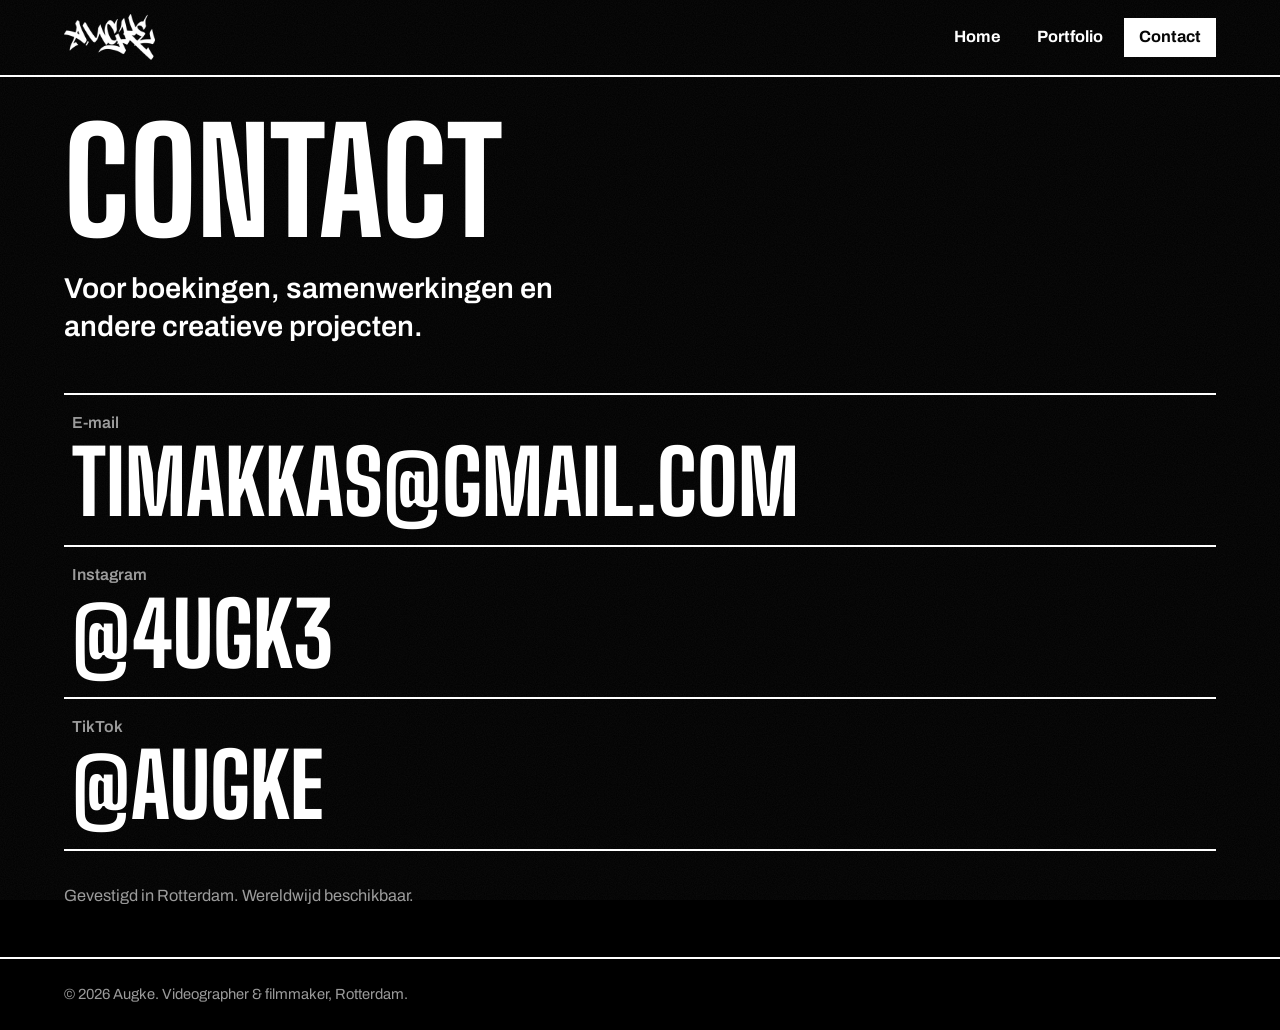
==== contact.html @ 2e0475d0 "Add files via upload" ====
<!doctype html><html lang="nl"><head><meta charset="utf-8">
<meta name="viewport" content="width=device-width,initial-scale=1"><meta name="theme-color" content="#000000">
<link rel="canonical" href="https://augke.com/contact.html">
<link rel="icon" href="favicon.ico" sizes="48x48"><link rel="icon" type="image/png" href="favicon-512.png" sizes="512x512"><link rel="apple-touch-icon" href="apple-touch-icon.png">
<link rel="preconnect" href="https://fonts.googleapis.com"><link rel="preconnect" href="https://fonts.gstatic.com" crossorigin>
<link href="https://fonts.googleapis.com/css2?family=Archivo:wght@400;600;700;800&family=Big+Shoulders+Display:wght@800&display=swap" rel="stylesheet">
<link rel="stylesheet" href="style.css">
<title>Augke</title>
<meta name="description" content="Boek Augke voor concertfilms, muziekvideo's en andere creatieve projecten.">
</head><body>
<header><div class="wrap"><a class="logo" href="index.html" aria-label="Augke, naar home"><img src="logo.png" alt="Augke"></a><nav aria-label="Hoofdmenu"><a href="index.html">Home</a><a href="portfolio.html">Portfolio</a><a href="contact.html" aria-current="page">Contact</a></nav></div></header>
<main class="wrap">
<h1 class="page-title">Contact</h1>
<p class="lead">Voor boekingen, samenwerkingen en andere creatieve projecten.</p>
<div style="margin-top:3rem">
<a class="contact-link" href="mailto:timakkas@gmail.com"><small>E-mail</small>timakkas@gmail.com</a>
<a class="contact-link" href="https://www.instagram.com/4ugk3" rel="noopener"><small>Instagram</small>@4ugk3</a>
<a class="contact-link" href="https://www.tiktok.com/@augke" rel="noopener"><small>TikTok</small>@augke</a>
</div>
<p style="margin-top:2rem;color:var(--g)">Gevestigd in Rotterdam. Wereldwijd beschikbaar.</p>
</main>
<footer><div class="wrap">© 2026 Augke. Videographer &amp; filmmaker, Rotterdam.</div></footer>
</body></html>
---- style.css ----
:root{--b:#000;--w:#fff;--g:#9a9a9a;--l:#333;
--head:'Big Shoulders Display','Arial Narrow',sans-serif;--body:'Archivo','Helvetica Neue',Arial,sans-serif}
*{box-sizing:border-box;margin:0;padding:0}
html{scroll-behavior:smooth}
body{background:var(--b);color:var(--w);font:1.02rem/1.6 var(--body);-webkit-font-smoothing:antialiased;position:relative}
body::after{content:"";position:fixed;inset:0;pointer-events:none;z-index:50;opacity:.09;background:url("data:image/svg+xml;utf8,%3Csvg xmlns='http://www.w3.org/2000/svg' width='220' height='220'%3E%3Cfilter id='n'%3E%3CfeTurbulence type='fractalNoise' baseFrequency='.9' numOctaves='2' stitchTiles='stitch'/%3E%3CfeColorMatrix values='0 0 0 0 1 0 0 0 0 1 0 0 0 0 1 0 0 0 .55 0'/%3E%3C/filter%3E%3Crect width='100%25' height='100%25' filter='url(%23n)'/%3E%3C/svg%3E")}
a{color:inherit}
:focus-visible{outline:3px solid var(--w);outline-offset:3px}
.wrap{max-width:1200px;margin:0 auto;padding:0 1.5rem}
header{border-bottom:2px solid var(--w)}
header .wrap{display:flex;justify-content:space-between;align-items:center;padding-top:.9rem;padding-bottom:.9rem}
.logo img{height:46px;width:auto;display:block}
nav{display:flex;gap:.4rem}
nav a{text-decoration:none;font-weight:700;padding:.3rem .8rem;border:2px solid transparent}
nav a:hover{border-color:var(--w)}
nav a[aria-current]{background:var(--w);color:var(--b)}
h1,h2{font-family:var(--head);font-weight:800;line-height:.9;text-transform:uppercase}
.page-title{font-size:clamp(4rem,14vw,9rem);margin:2.5rem 0 1.5rem}
.lead{font-size:clamp(1.3rem,2.4vw,1.8rem);line-height:1.3;max-width:30ch;font-weight:600}
.btn{display:inline-block;background:var(--w);color:var(--b);padding:.8rem 1.4rem;text-decoration:none;font-weight:800;border:2px solid var(--w);margin:1.5rem .75rem 0 0}
.btn:hover{background:var(--b);color:var(--w)}
.btn.alt{background:none;color:var(--w)}
.btn.alt:hover{background:var(--w);color:var(--b)}
.hero{display:grid;grid-template-columns:1.25fr 1fr;gap:3rem;align-items:center;padding:3rem 0}
.big img{width:100%;height:auto;display:block}
.big{margin-bottom:1.5rem}
.print{position:relative;background:var(--w);padding:10px;box-shadow:10px 10px 0 var(--l);transform:rotate(2deg);max-width:420px;justify-self:center}
.print.left{transform:rotate(-2.5deg)}
.print::before{content:"";position:absolute;top:-14px;left:50%;width:100px;height:28px;margin-left:-50px;background:rgba(170,170,170,.75);transform:rotate(-4deg)}
.print img{display:block;width:100%;height:auto;filter:grayscale(1) contrast(1.25) brightness(.95)}
.strip{background:var(--w);color:var(--b);border-block:2px solid var(--w);overflow:hidden;white-space:nowrap}
.strip p{font:800 clamp(1.8rem,5vw,3.2rem)/1 var(--head);text-transform:uppercase;padding:.6rem 0;display:flex;gap:3rem;justify-content:center}
.about{display:grid;grid-template-columns:.9fr 1.1fr;gap:4rem;padding:4rem 0;align-items:start}
.about h2{font-size:clamp(3rem,7vw,5rem);margin-bottom:1.5rem}
.about p+p{margin-top:1rem}
.facts{list-style:none;border-top:2px solid var(--w);margin-top:2rem}
.facts li{display:flex;justify-content:space-between;gap:1rem;padding:.8rem 0;border-bottom:1px solid var(--l)}
.facts span:first-child{color:var(--g)}
.facts span:last-child{font-weight:700;text-align:right}
.tabs{display:flex;flex-wrap:wrap;gap:.5rem;margin-bottom:2rem}
.tabs button{font:700 1rem var(--body);background:none;border:2px solid var(--w);color:var(--w);padding:.5rem 1rem;cursor:pointer}
.tabs button:hover{background:var(--l)}
.tabs button[aria-pressed=true]{background:var(--w);color:var(--b)}
.grid{display:grid;grid-template-columns:repeat(auto-fill,minmax(300px,1fr));gap:1.5rem;padding-bottom:4rem}
.card{display:flex;flex-direction:column;text-decoration:none;border:2px solid var(--w);background:var(--b)}
a.card:hover{background:var(--w);color:var(--b)}
a.card:hover .info p{color:#444}
a.card:hover .frame img{filter:none}
.frame{position:relative;aspect-ratio:16/9;display:flex;align-items:flex-end;padding:1rem;font:800 2rem/1 var(--head);text-transform:uppercase;overflow:hidden;color:var(--w);background:repeating-linear-gradient(135deg,#000 0 10px,#151515 10px 20px)}
.frame img{position:absolute;inset:0;width:100%;height:100%;object-fit:cover;filter:grayscale(1) contrast(1.2)}
.frame.soon{color:var(--b);background:var(--w)}
.info{padding:1rem;border-top:2px solid currentColor;flex:1}
.info h3{font:700 1.1rem/1.3 var(--body)}
.info p{color:var(--g);font-size:.92rem;margin-top:.3rem}
.info .go{display:block;margin-top:.6rem;font-weight:800;font-size:.92rem}
.tt{padding:1rem 0 4rem;border-top:2px solid var(--w)}
.tt h2{font-size:3.2rem;margin:1.5rem 0 .5rem}
.tt ul{list-style:none;display:grid;grid-template-columns:repeat(auto-fill,minmax(160px,1fr));gap:.75rem;margin-top:1.5rem}
.tt a{display:block;border:2px solid var(--w);padding:.7rem 1rem;text-decoration:none;font-weight:700}
.tt a:hover{background:var(--w);color:var(--b)}
.contact-link{display:block;font:800 clamp(2.2rem,8vw,5.5rem)/1 var(--head);text-transform:uppercase;text-decoration:none;padding:1.2rem .5rem;border-top:2px solid var(--w);overflow-wrap:anywhere}
.contact-link:last-of-type{border-bottom:2px solid var(--w)}
.contact-link small{display:block;font:600 1rem var(--body);text-transform:none;color:var(--g);margin-bottom:.4rem}
.contact-link:hover{background:var(--w);color:var(--b)}
.contact-link:hover small{color:#444}
footer{border-top:2px solid var(--w);padding:1.5rem 0;color:var(--g);font-size:.92rem;margin-top:3rem}
@media(max-width:760px){.hero,.about{grid-template-columns:1fr;gap:3rem}.print{max-width:340px}nav a{padding:.3rem .5rem;font-size:.95rem}.strip p{gap:1.2rem}}
@media(prefers-reduced-motion:reduce){html{scroll-behavior:auto}}
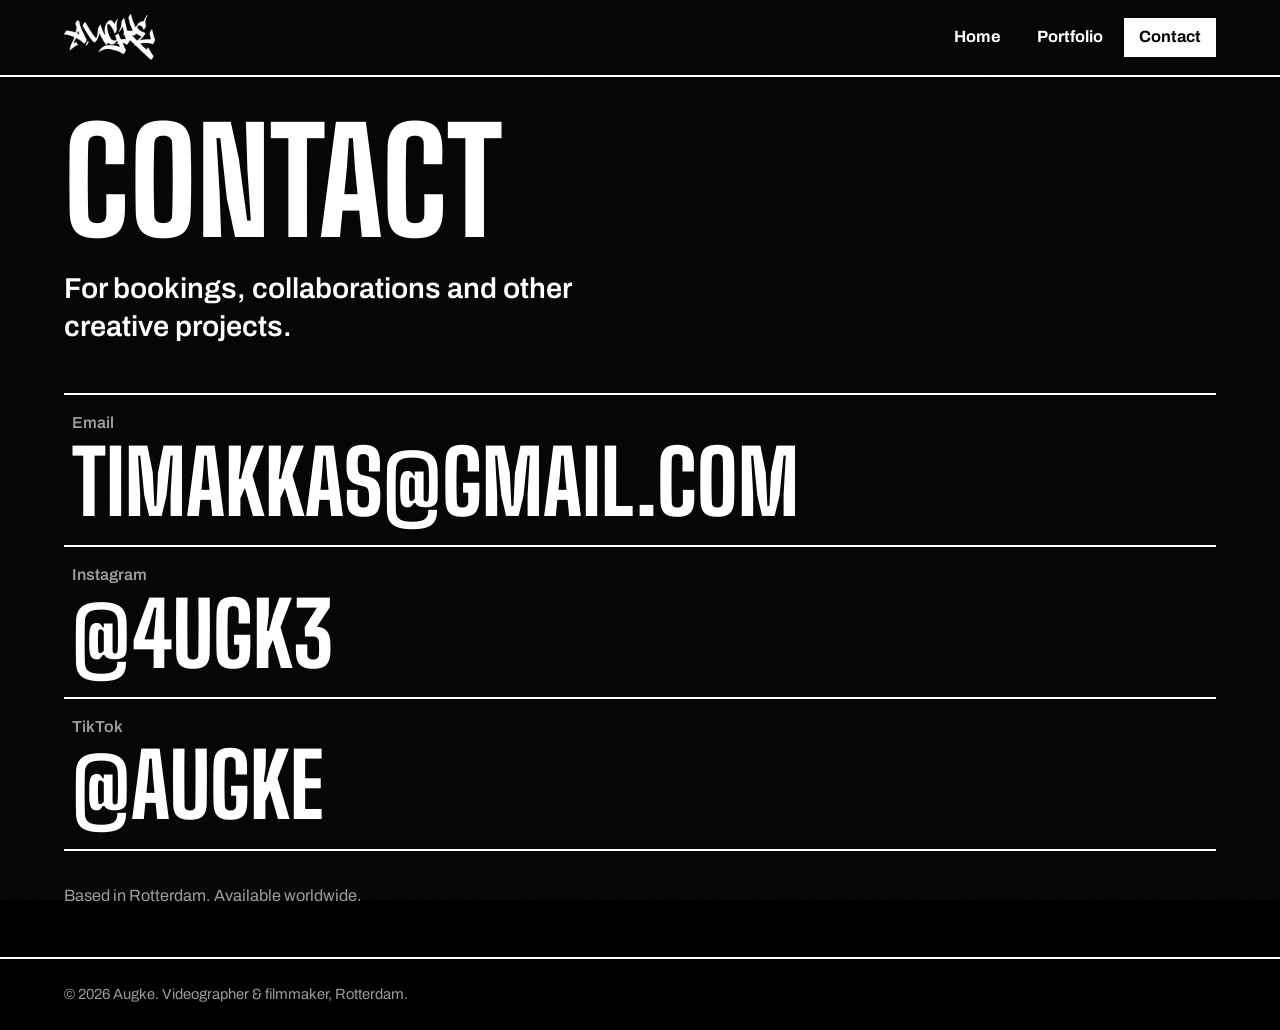
==== commit 2cdac109: "Add files via upload" ====
--- a/contact.html
+++ b/contact.html
@@ -1,23 +1,23 @@
-<!doctype html><html lang="nl"><head><meta charset="utf-8">
+<!doctype html><html lang="en"><head><meta charset="utf-8">
 <meta name="viewport" content="width=device-width,initial-scale=1"><meta name="theme-color" content="#000000">
 <link rel="canonical" href="https://augke.com/contact.html">
-<link rel="icon" href="favicon.ico" sizes="48x48"><link rel="icon" type="image/png" href="favicon-512.png" sizes="512x512"><link rel="apple-touch-icon" href="apple-touch-icon.png">
+<link rel="icon" href="favicon.ico?v=2" sizes="48x48"><link rel="icon" type="image/png" href="favicon-512.png?v=2" sizes="512x512"><link rel="apple-touch-icon" href="apple-touch-icon.png?v=2">
 <link rel="preconnect" href="https://fonts.googleapis.com"><link rel="preconnect" href="https://fonts.gstatic.com" crossorigin>
 <link href="https://fonts.googleapis.com/css2?family=Archivo:wght@400;600;700;800&family=Big+Shoulders+Display:wght@800&display=swap" rel="stylesheet">
 <link rel="stylesheet" href="style.css">
 <title>Augke</title>
-<meta name="description" content="Boek Augke voor concertfilms, muziekvideo's en andere creatieve projecten.">
+<meta name="description" content="Book Augke for concert films, music videos and other creative projects.">
 </head><body>
-<header><div class="wrap"><a class="logo" href="index.html" aria-label="Augke, naar home"><img src="logo.png" alt="Augke"></a><nav aria-label="Hoofdmenu"><a href="index.html">Home</a><a href="portfolio.html">Portfolio</a><a href="contact.html" aria-current="page">Contact</a></nav></div></header>
+<header><div class="wrap"><a class="logo" href="index.html" aria-label="Augke, go to home"><img src="logo.png" alt="Augke"></a><nav aria-label="Main menu"><a href="index.html">Home</a><a href="portfolio.html">Portfolio</a><a href="contact.html" aria-current="page">Contact</a></nav></div></header>
 <main class="wrap">
 <h1 class="page-title">Contact</h1>
-<p class="lead">Voor boekingen, samenwerkingen en andere creatieve projecten.</p>
+<p class="lead">For bookings, collaborations and other creative projects.</p>
 <div style="margin-top:3rem">
-<a class="contact-link" href="mailto:timakkas@gmail.com"><small>E-mail</small>timakkas@gmail.com</a>
+<a class="contact-link" href="mailto:timakkas@gmail.com"><small>Email</small>timakkas@gmail.com</a>
 <a class="contact-link" href="https://www.instagram.com/4ugk3" rel="noopener"><small>Instagram</small>@4ugk3</a>
 <a class="contact-link" href="https://www.tiktok.com/@augke" rel="noopener"><small>TikTok</small>@augke</a>
 </div>
-<p style="margin-top:2rem;color:var(--g)">Gevestigd in Rotterdam. Wereldwijd beschikbaar.</p>
+<p style="margin-top:2rem;color:var(--g)">Based in Rotterdam. Available worldwide.</p>
 </main>
 <footer><div class="wrap">© 2026 Augke. Videographer &amp; filmmaker, Rotterdam.</div></footer>
 </body></html>
--- a/style.css
+++ b/style.css
@@ -45,9 +45,8 @@
 .card{display:flex;flex-direction:column;text-decoration:none;border:2px solid var(--w);background:var(--b)}
 a.card:hover{background:var(--w);color:var(--b)}
 a.card:hover .info p{color:#444}
-a.card:hover .frame img{filter:none}
 .frame{position:relative;aspect-ratio:16/9;display:flex;align-items:flex-end;padding:1rem;font:800 2rem/1 var(--head);text-transform:uppercase;overflow:hidden;color:var(--w);background:repeating-linear-gradient(135deg,#000 0 10px,#151515 10px 20px)}
-.frame img{position:absolute;inset:0;width:100%;height:100%;object-fit:cover;filter:grayscale(1) contrast(1.2)}
+.frame img{position:absolute;inset:0;width:100%;height:100%;object-fit:cover}
 .frame.soon{color:var(--b);background:var(--w)}
 .info{padding:1rem;border-top:2px solid currentColor;flex:1}
 .info h3{font:700 1.1rem/1.3 var(--body)}
@@ -66,3 +65,68 @@
 footer{border-top:2px solid var(--w);padding:1.5rem 0;color:var(--g);font-size:.92rem;margin-top:3rem}
 @media(max-width:760px){.hero,.about{grid-template-columns:1fr;gap:3rem}.print{max-width:340px}nav a{padding:.3rem .5rem;font-size:.95rem}.strip p{gap:1.2rem}}
 @media(prefers-reduced-motion:reduce){html{scroll-behavior:auto}}
+
+.jump{display:grid;grid-template-columns:repeat(3,1fr);border:2px solid var(--w);margin-bottom:3rem}
+.jump a{padding:1rem 1.2rem;text-decoration:none;font:800 clamp(1.1rem,3vw,1.8rem)/1.1 var(--head);text-transform:uppercase;display:flex;gap:.7rem;align-items:baseline;border-right:2px solid var(--w)}
+.jump a:last-child{border-right:0}
+.jump a:hover{background:var(--w);color:var(--b)}
+.jump b{font-size:2.2em;font-weight:800}
+.cat{margin-bottom:3rem;scroll-margin-top:1rem}
+.cat-head{display:flex;align-items:flex-end;flex-wrap:wrap;gap:0 1.5rem;border-top:2px solid var(--w);padding:1.5rem 0}
+.num{font:800 clamp(7rem,22vw,15rem)/.75 var(--head);color:transparent;-webkit-text-stroke:2px var(--w)}
+.cat-head h2{font-size:clamp(2.5rem,8vw,5.5rem)}
+.count{margin-left:auto;color:var(--g);font-weight:700;padding-bottom:.4rem}
+.cat .grid{padding-bottom:1rem}
+.badge{position:absolute;top:0;left:0;z-index:2;background:var(--w);color:var(--b);font:800 1.4rem/1 var(--head);width:2.2rem;height:2.2rem;display:grid;place-items:center}
+@media(max-width:760px){.jump a{flex-direction:column;gap:0;padding:.8rem;font-size:1rem}.jump b{font-size:2rem}}
+
+.exp{padding-bottom:3rem}
+.exp h2{font-size:clamp(3rem,7vw,5rem);margin-bottom:1.5rem}
+.rows{list-style:none;border-top:2px solid var(--w)}
+.rows li{display:grid;grid-template-columns:1.2fr 1.2fr 1fr;gap:1rem;padding:1rem 0;border-bottom:1px solid var(--l)}
+.rows .org{font:800 1.6rem/1.1 var(--head);text-transform:uppercase}
+.rows .pl{color:var(--g);text-align:right}
+@media(max-width:760px){.rows li{grid-template-columns:1fr;gap:.2rem}.rows .pl{text-align:left}}
+
+.jump{grid-template-columns:repeat(4,1fr)}
+.sub{color:var(--g);font-weight:600;margin-bottom:1rem}
+.artist{font:800 clamp(1.6rem,4vw,2.4rem)/1 var(--head);text-transform:uppercase;margin:2rem 0 1rem;display:flex;gap:1rem;align-items:baseline;flex-wrap:wrap}
+.artist small{font:600 1rem var(--body);color:var(--g);text-transform:none}
+@media(max-width:760px){.jump{grid-template-columns:repeat(2,1fr)}.jump a:nth-child(2){border-right:0}.jump a:nth-child(-n+2){border-bottom:2px solid var(--w)}}
+
+.frame::before{content:"";position:absolute;inset:0;background:url(logo.png) center 38%/50% no-repeat;opacity:.28}
+.frame.soon::before{filter:invert(1);opacity:.22}
+.frame span:not(.badge){position:relative;font-size:clamp(1.4rem,3.6vw,1.9rem);line-height:.98;max-width:100%}
+
+/* telefoon: compacte kaarten, 2 per rij */
+@media(max-width:760px){
+.page-title{font-size:clamp(3rem,16vw,5rem);margin:1.5rem 0 1rem}
+.jump{margin-bottom:1.5rem}
+.cat{margin-bottom:1.5rem}
+.cat-head{padding:1rem 0;gap:0 .8rem}
+.num{font-size:5rem}
+.cat-head h2{font-size:2.2rem}
+.count{font-size:.85rem}
+.grid{grid-template-columns:repeat(2,1fr);gap:.6rem}
+.card{border-width:2px}
+.frame{padding:.5rem}
+.frame span:not(.badge){font-size:1rem}
+.frame::before{background-size:60%}
+.badge{width:1.5rem;height:1.5rem;font-size:1rem}
+.info{padding:.5rem}
+.info h3{font-size:.82rem;line-height:1.25;display:-webkit-box;-webkit-line-clamp:2;-webkit-box-orient:vertical;overflow:hidden}
+.info p{font-size:.72rem;margin-top:.2rem;white-space:nowrap;overflow:hidden;text-overflow:ellipsis}
+.info .go{display:none}
+.artist{margin:1.2rem 0 .6rem;font-size:1.5rem}
+.tt{padding-bottom:2rem}
+.tt h2{font-size:2.4rem}
+.tt ul{grid-template-columns:repeat(3,1fr);gap:.5rem}
+.tt a{padding:.5rem;text-align:center;font-size:.9rem}
+}
+
+/* telefoon: kolommen mogen nooit breder worden dan het scherm */
+@media(max-width:760px){
+.grid{grid-template-columns:repeat(2,minmax(0,1fr))}
+.card,.info,.frame{min-width:0}
+.info h3{overflow-wrap:anywhere}
+}
